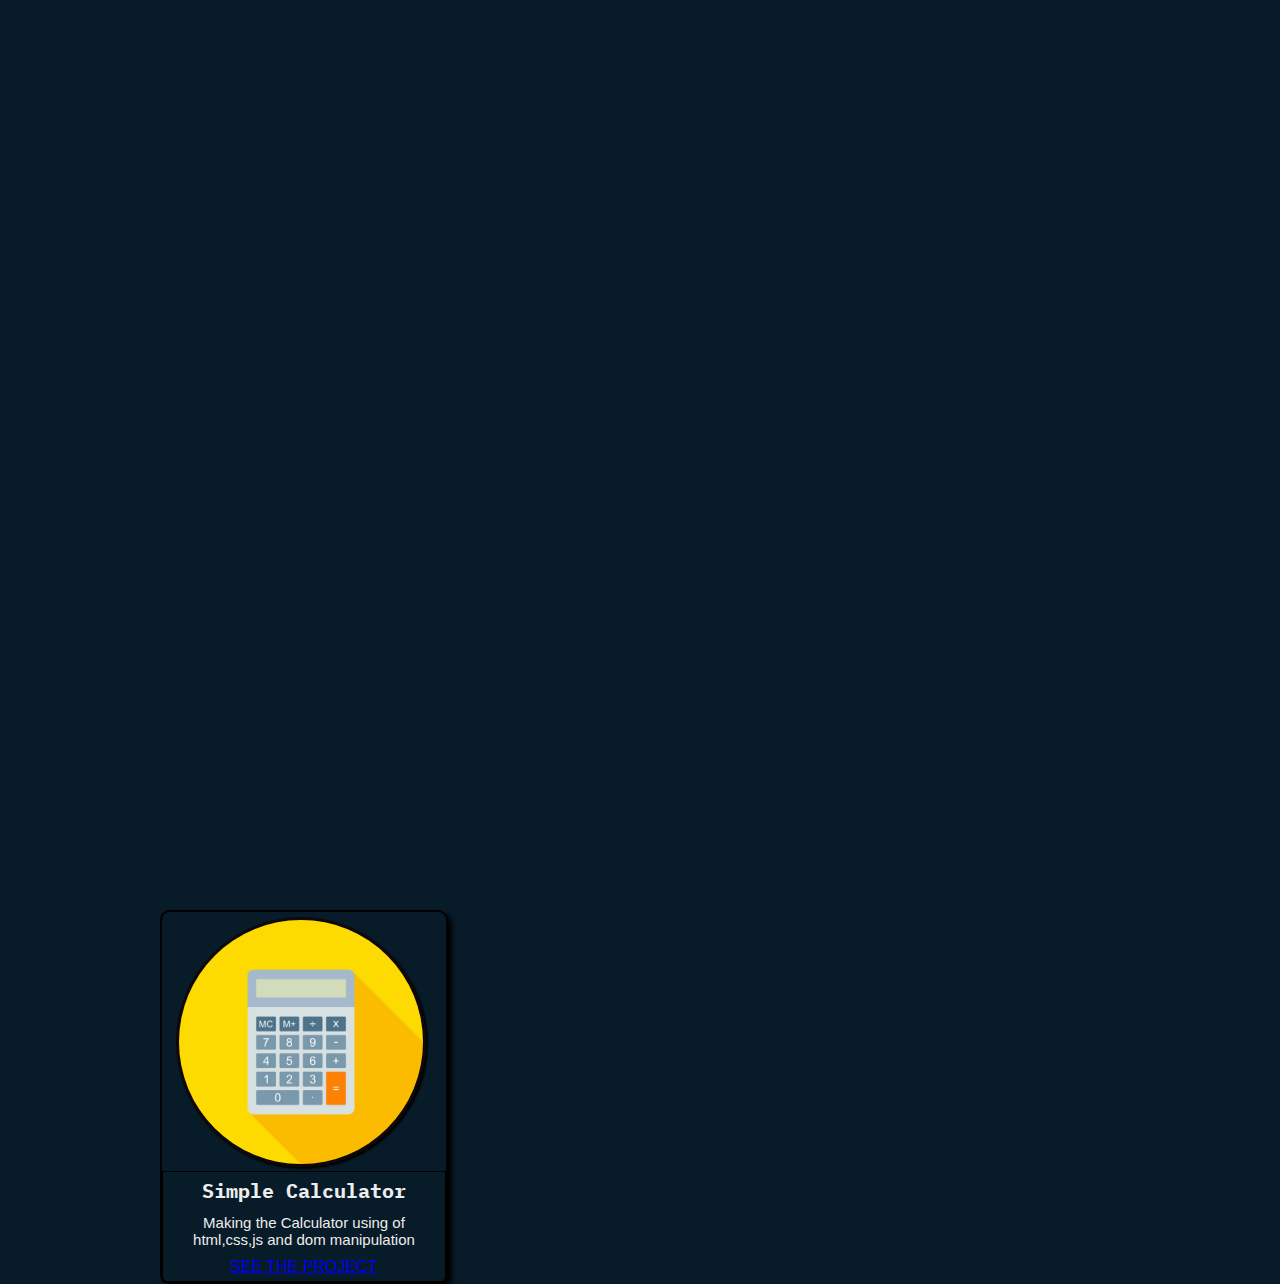
==== index.html @ 3975c484 "Adding the first project" ====
<!DOCTYPE html>
<html lang="en">
  <head>
    <meta charset="UTF-8" />
    <meta http-equiv="X-UA-Compatible" content="IE=edge" />
    <meta name="viewport" content="width=device-width, initial-scale=1.0" />
    <title>Personal Portfolio</title>
    <link rel="stylesheet" href="style.css" />
    <link
      href="https://unpkg.com/boxicons@2.1.4/css/boxicons.min.css"
      rel="stylesheet"
    />
    <link rel="preconnect" href="https://fonts.googleapis.com" />
    <link rel="preconnect" href="https://fonts.gstatic.com" crossorigin />
    <link
      href="https://fonts.googleapis.com/css2?family=IBM+Plex+Mono:wght@500&display=swap"
      rel="stylesheet"
    />
  </head>
  <body>
    <header class="header">
      <a href="#" class="logo">Abhi.</a>
      <nav class="navbar">
        <a href="#" class="active">Home</a>
        <a href="#">About</a>
        <a href="#">Services</a>
        <a href="#projects">Projects</a>
        <a href="#">Contact</a>
      </nav>
    </header>
    <section class="home">
      <div class="home-content">
        <h1>Hi I'm Abhishek Rajbhar</h1>
        <h3>Frontend Developer</h3>
        <p>
          Lorem ipsum dolor sit amet consectetur adipisicing elit. Voluptates
          aut magnam cum id inventore rerum at assumenda qui, soluta
          voluptatibus Lorem ipsum dolor sit amet consectetur adipisicing elit.
          Amet eos perspiciatis, repudiandae error consectetur alias eligendi
          aliquid mollitia nostrum, dignissimos, eum voluptatem explicabo
          repellendus. Asperiores cumque vero sapiente dolores ad?
        </p>
        <div class="btn-box">
          <a href="#">Hire Me</a>
          <a href="#">Let's Talk</a>
        </div>
      </div>
      <div class="home-sci">
        <a href="#"><i class="bx bxl-facebook"></i></a>
        <a href="#"><i class="bx bxl-instagram"></i></a>
        <a href="#"><i class="bx bxl-gmail"></i></a>
      </div>
      <span class="home-imgHover"></span>
    </section>
    <div class="project-container" id="projects">
      <div class="card" style="width: 18rem">
        <img
          src="./Calculator.webp"
          class="card-img-top"
          alt="..."
          height="250px"
          width="250px"
        />
        <div class="card-body">
          <h5 class="card-title">Simple Calculator</h5>
          <p class="card-text">
            Making the Calculator using of html,css,js and dom manipulation
          </p>
          <a class="btn btn-primary" href="https://abhishekrajbhar31.github.io/Caculator/" role="button">SEE THE PROJECT</a>
        </div>
      </div>
    </div>
  </body>
</html>
---- style.css ----
* {
    margin: 0%;
    padding: 0%;
    box-sizing: border-box;
    font-family: 'Poppins',sans-serif;

}

body {
    background: #081b29;
    color: #ededed;
}
.header {
    position: fixed;
    top: 0%;
    left:0%;
    width: 100%;
    padding: 20px 10px;
    background: transparent;
    display: flex;
    justify-content: space-between;
    align-items: center;
    z-index: 100;

}
.logo {
    position: relative;
    font-size: 25px;
    color: #ededed;
    text-decoration: none;
    font-weight: 600;
    margin-left: 10%;
}
.logo::before {
    content: '';
    position: absolute;
    top:0;
    Right: 0;
    width: 100%;
    height: 100%;
    background: #081b29;
    animation: showRight 1s ease forwards;
    animation-delay: .4s;
}
.navbar a {
    font-size: 18px;
    color: #ededed;
    text-decoration: none;
    font-weight: 500;
    margin-left: 15px;
    margin-right: 20px;
    transition: .3s;

}
.navbar a.active {
    color: #00abf0;
}
.navbar a:hover{
    color: #00abf0;
}
.header::before {
    content: '';
    position: absolute;
    top:0;
    left: 0;
    width: 0;
    height: 100%;
    background: #081b29;
    z-index: -1;
    transition: .5s;
} 

.home {
    height: 100vh;
    background: url('Background.png') no-repeat;
    background-size: cover;
    background-position: center;
    display: flex;
    align-items: center;
    position: 0 10%;
    margin-left: 10%;
}
.home-content {
    max-width: 600px;
}
.home-content h1 {
    position: relative;
    font-size: 46px;
    font-weight: 700;
    line-height: 1.2;
}
.home-content h1::before {
    content: '';
    position: absolute;
    top:0;
    Right: 0;
    width: 100%;
    height: 100%;
    background: #081b29;
    animation: showRight 1s ease forwards;
    animation-delay: 1s;
}
.home-content h3 {
    position: relative;
    font-size: 32px;
    font-weight: 700;
    color: #00abf0;
}
.home-content h3::before {
    content: '';
    position: absolute;
    top:0;
    Right: 0;
    width: 100%;
    height: 100%;
    background: #081b29;
    animation: showRight 1s ease forwards;
    animation-delay: 1.3s;
}
.home-content p {
    position: relative;
    font-size: 16px;
    margin: 20px 0 40px;
}
.home-content p::before {
    content: '';
    position: absolute;
    top:0;
    Right: 0;
    width: 100%;
    height: 100%;
    background: #081b29;
    animation: showRight 1s ease forwards;
    animation-delay: 1.6s;
}
.home-content .btn-box {
    position: relative;
    display: flex;
    justify-content: space-between;
    width: 345px;
    height: 50px;
}
.home-content .btn-box::before {
    content: '';
    position: absolute;
    top:0;
    Right: 0;
    width: 100%;
    height: 100%;
    background: #081b29;
    animation: showRight 1s ease forwards;
    animation-delay: 1.9s;
    z-index: 2;
}
.btn-box a {
    position: relative;
    display: inline-flex;
    justify-content: center;
    align-items: center;
    width: 150px;
    height: 100%;
    background: #00abf0;
    border: 2px solid #00abf0;
    border-radius: 8px;
    font-size: 19px;
    color: #081b29;
    text-decoration: none;
    font-weight: 600;
    letter-spacing: 1px;
    z-index: 1;
    overflow: hidden;
    transition: .5s;
}
.btn-box a:hover {
    color: #00abf0;
}
.btn-box a:nth-child(2) {
    background: transparent;
    color: #00abf0;
}
.btn-box a:nth-child(2):hover {
    color: #081b29;
}
.btn-box a:nth-child(2)::before { 
    background: #00abf0;
}
.btn-box a::before {
    content: '';
    position: absolute;
    top:0;
    left: 0;
    width: 0;
    height: 100%;
    background: #081b29;
    z-index: -1;
    transition: .5s;
} 
.btn-box a:hover:before {
    width: 100%;
}
.home-sci {
    position: absolute;
    bottom: 40px;
    width: 170px;
    display: flex;
    justify-content: space-between;
}
.home-sci::before {
    content: '';
    position: absolute;
    top:0;
    Right: 0;
    width: 100%;
    height: 100%;
    background: #081b29;
    animation: showRight 1s ease forwards;
    animation-delay: 2.5s;
    z-index: 3;
}
.home-sci a {
    position: relative;
    display: inline-flex;
    justify-content: center;
    align-items: center;
    width: 40px;
    height: 40px;
    background: transparent;
    border: 2px solid #00abf0;
    border-radius: 50%;
    font-size: 20px;
    color: #00abf0;
    text-decoration: none;
    z-index: 1;
    overflow: hidden;
    transition: .5s;
}
.home-sci a:hover {
    color: #081b29;
}
.home-sci a::before {
    content: '';
    position: absolute;
    top:0;
    left: 0;
    width: 0;
    height: 100%;
    background: #00abf0;
    z-index: -1;
    transition: .5s;
}
.home-sci a:hover::before {
    width: 100%;
}
.home-imgHover {
    position: absolute;
    top: 0;
    right: 30px;
    width: 500px;
    height: 100%;
    background: transparent;
    transition: 3s;
    animation: manipActiveHover .1s forwards;
    animation-delay: 4s;
    pointer-events: none;
}

.home-imgHover:hover {
    background: #081b29;
    opacity: .8;
}
.home-imgHover::after {
    content: '';
    position: absolute;
    top:0;
    Right: 0;
    width: 120%;
    height: 100%;
    background: #081b29;
    animation: showRight 1s ease forwards;
    animation-delay: 3s;
    z-index: 100;
}

/* KEYFRAMES ANIMATION */
@keyframes showRight {
    100% {
        width: 0;
    }
}
@keyframes manipActiveHover {
    100% {
        pointer-events: auto;
    }
}

.project-container {
    margin-top: 10px;
    width: 80%;
    margin-left: 160px;
    
}
.card-img-top{
    border: 3px solid rgb(16, 8, 8);
    border-radius: 50%;
    margin-left: 14px;
    margin-top: 5px;
    box-shadow: 2px 2px 2px black;

}

.card{
    border: 2px solid black;
    border-radius: 10px;
    box-shadow: 4px 4px 5px black;
}

.card-title {
    font-size: 20px;
    padding: 5px;
    font-family:'IBM Plex Mono', monospace;
    text-align: center;
}

.card-body{
    border: 1px solid black;
}

.card-text {
    font-size: 15px;
    padding: 5px;
    text-align: center;
}

.btn {
    padding: 5px;
    display: flex;
    justify-content: center;
    align-items: center;
}
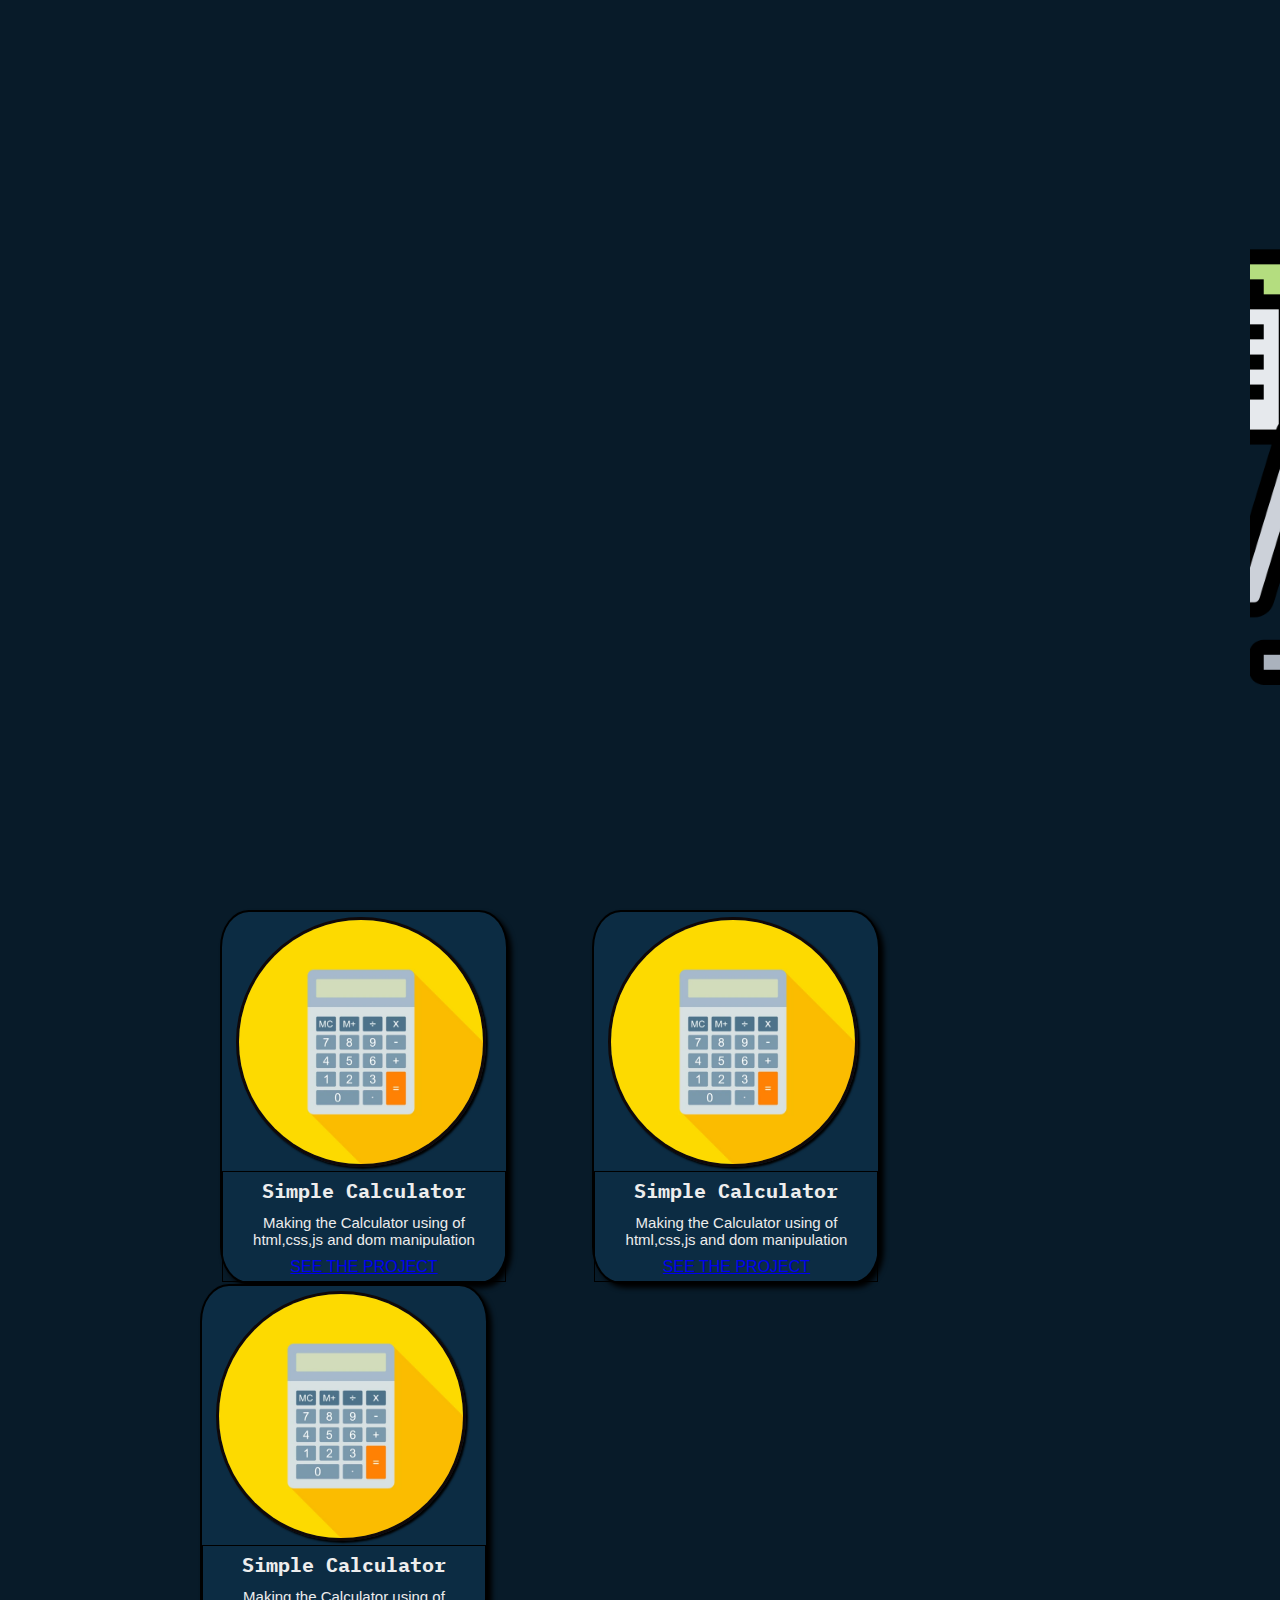
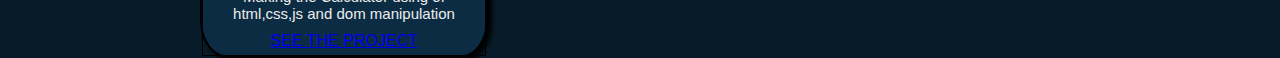
==== commit 2e2fa161: "add initial files" ====
--- a/index.html
+++ b/index.html
@@ -33,12 +33,8 @@
         <h1>Hi I'm Abhishek Rajbhar</h1>
         <h3>Frontend Developer</h3>
         <p>
-          Lorem ipsum dolor sit amet consectetur adipisicing elit. Voluptates
-          aut magnam cum id inventore rerum at assumenda qui, soluta
-          voluptatibus Lorem ipsum dolor sit amet consectetur adipisicing elit.
-          Amet eos perspiciatis, repudiandae error consectetur alias eligendi
-          aliquid mollitia nostrum, dignissimos, eum voluptatem explicabo
-          repellendus. Asperiores cumque vero sapiente dolores ad?
+          Hi am a Software Developer i have a lots of skills in computer science
+          field. i am ethaustic for learinig mern stack development..
         </p>
         <div class="btn-box">
           <a href="#">Hire Me</a>
@@ -53,9 +49,9 @@
       <span class="home-imgHover"></span>
     </section>
     <div class="project-container" id="projects">
-      <div class="card" style="width: 18rem">
+      <div class="card" style="width: 18rem" id="card1">
         <img
-          src="./Calculator.webp"
+          src="./Source/Calculator.webp"
           class="card-img-top"
           alt="..."
           height="250px"
@@ -66,7 +62,54 @@
           <p class="card-text">
             Making the Calculator using of html,css,js and dom manipulation
           </p>
-          <a class="btn btn-primary" href="https://abhishekrajbhar31.github.io/Caculator/" role="button">SEE THE PROJECT</a>
+          <a
+            class="btn btn-primary"
+            href="https://abhishekrajbhar31.github.io/Caculator/"
+            role="button"
+            >SEE THE PROJECT</a
+          >
+        </div>
+      </div>
+      <div class="card" id="card2" style="width: 18rem">
+        <img
+          src="./Source/Calculator.webp"
+          class="card-img-top"
+          alt="..."
+          height="250px"
+          width="250px"
+        />
+        <div class="card-body">
+          <h5 class="card-title">Simple Calculator</h5>
+          <p class="card-text">
+            Making the Calculator using of html,css,js and dom manipulation
+          </p>
+          <a
+            class="btn btn-primary"
+            href="https://abhishekrajbhar31.github.io/Caculator/"
+            role="button"
+            >SEE THE PROJECT</a
+          >
+        </div>
+      </div>
+      <div class="card" id="card3" style="width: 18rem">
+        <img
+          src="./Source/Calculator.webp"
+          class="card-img-top"
+          alt="..."
+          height="250px"
+          width="250px"
+        />
+        <div class="card-body">
+          <h5 class="card-title">Simple Calculator</h5>
+          <p class="card-text">
+            Making the Calculator using of html,css,js and dom manipulation
+          </p>
+          <a
+            class="btn btn-primary"
+            href="https://abhishekrajbhar31.github.io/Caculator/"
+            role="button"
+            >SEE THE PROJECT</a
+          >
         </div>
       </div>
     </div>
--- a/style.css
+++ b/style.css
@@ -72,7 +72,7 @@
 
 .home {
     height: 100vh;
-    background: url('Background.png') no-repeat;
+    background: url('./Source/Background.png') no-repeat;
     background-size: cover;
     background-position: center;
     display: flex;
@@ -294,6 +294,7 @@
 }
 
 .project-container {
+    display: inline-block;
     margin-top: 10px;
     width: 80%;
     margin-left: 160px;
@@ -310,8 +311,13 @@
 
 .card{
     border: 2px solid black;
-    border-radius: 10px;
+    border-radius: 10%;
     box-shadow: 4px 4px 5px black;
+    background-color: #0c2c43;
+    
+}
+img {
+    
 }
 
 .card-title {
@@ -336,4 +342,20 @@
     display: flex;
     justify-content: center;
     align-items: center;
+}
+
+#card1{
+    display: inline-block;
+    margin-right: 40px;
+    margin-left: 60px;
+}
+#card3{
+    display: inline-block;
+    margin-right: 40px;
+    margin-left: 40px;
+}
+#card2 {
+    display: inline-block;
+    margin-right: 40px;
+    margin-left: 40px;
 }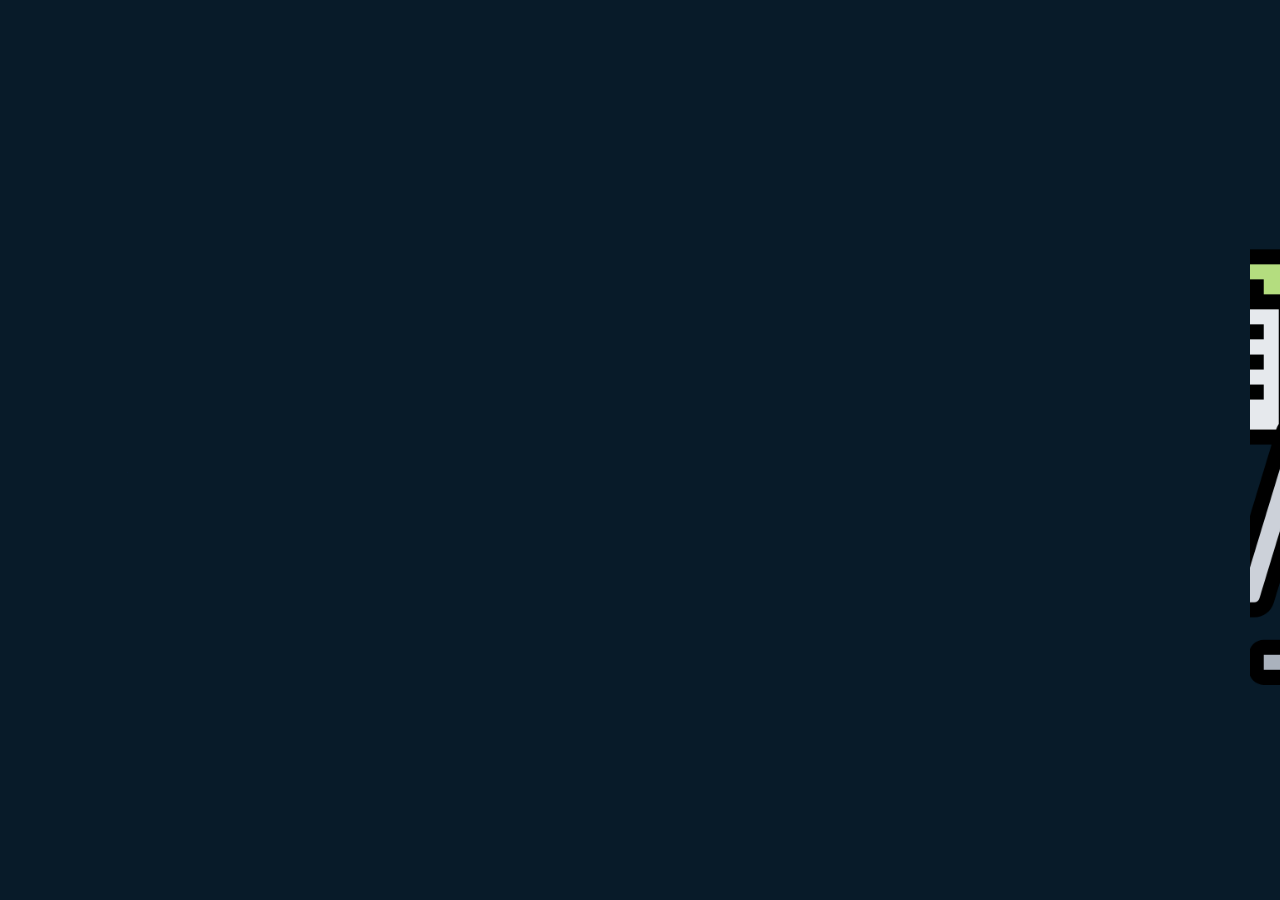
==== commit ffa5648d: "add new changes" ====
--- a/index.html
+++ b/index.html
@@ -19,99 +19,34 @@
   </head>
   <body>
     <header class="header">
-      <a href="#" class="logo">Abhi.</a>
+      <a href="index.html" class="logo">Abhi.</a>
       <nav class="navbar">
-        <a href="#" class="active">Home</a>
-        <a href="#">About</a>
-        <a href="#">Services</a>
-        <a href="#projects">Projects</a>
-        <a href="#">Contact</a>
+        <a href="index.html" class="active">Home</a>
+        <a href="./Source/myresume.pdf" download>Resume</a>
+        <a href="projects.html">Projects</a>
+        <a href="mailto:abhishekrajbhar0031@gmail.com">Contact Now</a>
       </nav>
     </header>
     <section class="home">
       <div class="home-content">
         <h1>Hi I'm Abhishek Rajbhar</h1>
-        <h3>Frontend Developer</h3>
+        <h3>Software Developer</h3>
         <p>
-          Hi am a Software Developer i have a lots of skills in computer science
-          field. i am ethaustic for learinig mern stack development..
+          I’m a software developer with a B.Tech in Computer Science and experience in Python, Django, and MySQL. 
+          I specialize in creating efficient and user-friendly applications. 
+          I’m passionate about learning and excited to contribute to innovative projects.
         </p>
         <div class="btn-box">
-          <a href="#">Hire Me</a>
-          <a href="#">Let's Talk</a>
+          <a href="mailto:abhishekrajbhar0031@gmail.com">Hire Me</a>
+          <a href="https://wa.me/8826701527">Let's Talk</a>
         </div>
       </div>
       <div class="home-sci">
-        <a href="#"><i class="bx bxl-facebook"></i></a>
-        <a href="#"><i class="bx bxl-instagram"></i></a>
-        <a href="#"><i class="bx bxl-gmail"></i></a>
+        <a href="tel:8826701527"><i class='bx bxs-phone' ></i></a>
+        <a href="https://www.linkedin.com/in/abhishek-rajbhar0031/"><i class='bx bxl-linkedin-square'></i></a>
+        
+        <a href="mailto:abhishekrajbhar0031@gmail.com"><i class="bx bxl-gmail"></i></a>
       </div>
       <span class="home-imgHover"></span>
     </section>
-    <div class="project-container" id="projects">
-      <div class="card" style="width: 18rem" id="card1">
-        <img
-          src="./Source/Calculator.webp"
-          class="card-img-top"
-          alt="..."
-          height="250px"
-          width="250px"
-        />
-        <div class="card-body">
-          <h5 class="card-title">Simple Calculator</h5>
-          <p class="card-text">
-            Making the Calculator using of html,css,js and dom manipulation
-          </p>
-          <a
-            class="btn btn-primary"
-            href="https://abhishekrajbhar31.github.io/Caculator/"
-            role="button"
-            >SEE THE PROJECT</a
-          >
-        </div>
-      </div>
-      <div class="card" id="card2" style="width: 18rem">
-        <img
-          src="./Source/Calculator.webp"
-          class="card-img-top"
-          alt="..."
-          height="250px"
-          width="250px"
-        />
-        <div class="card-body">
-          <h5 class="card-title">Simple Calculator</h5>
-          <p class="card-text">
-            Making the Calculator using of html,css,js and dom manipulation
-          </p>
-          <a
-            class="btn btn-primary"
-            href="https://abhishekrajbhar31.github.io/Caculator/"
-            role="button"
-            >SEE THE PROJECT</a
-          >
-        </div>
-      </div>
-      <div class="card" id="card3" style="width: 18rem">
-        <img
-          src="./Source/Calculator.webp"
-          class="card-img-top"
-          alt="..."
-          height="250px"
-          width="250px"
-        />
-        <div class="card-body">
-          <h5 class="card-title">Simple Calculator</h5>
-          <p class="card-text">
-            Making the Calculator using of html,css,js and dom manipulation
-          </p>
-          <a
-            class="btn btn-primary"
-            href="https://abhishekrajbhar31.github.io/Caculator/"
-            role="button"
-            >SEE THE PROJECT</a
-          >
-        </div>
-      </div>
-    </div>
-  </body>
 </html>
